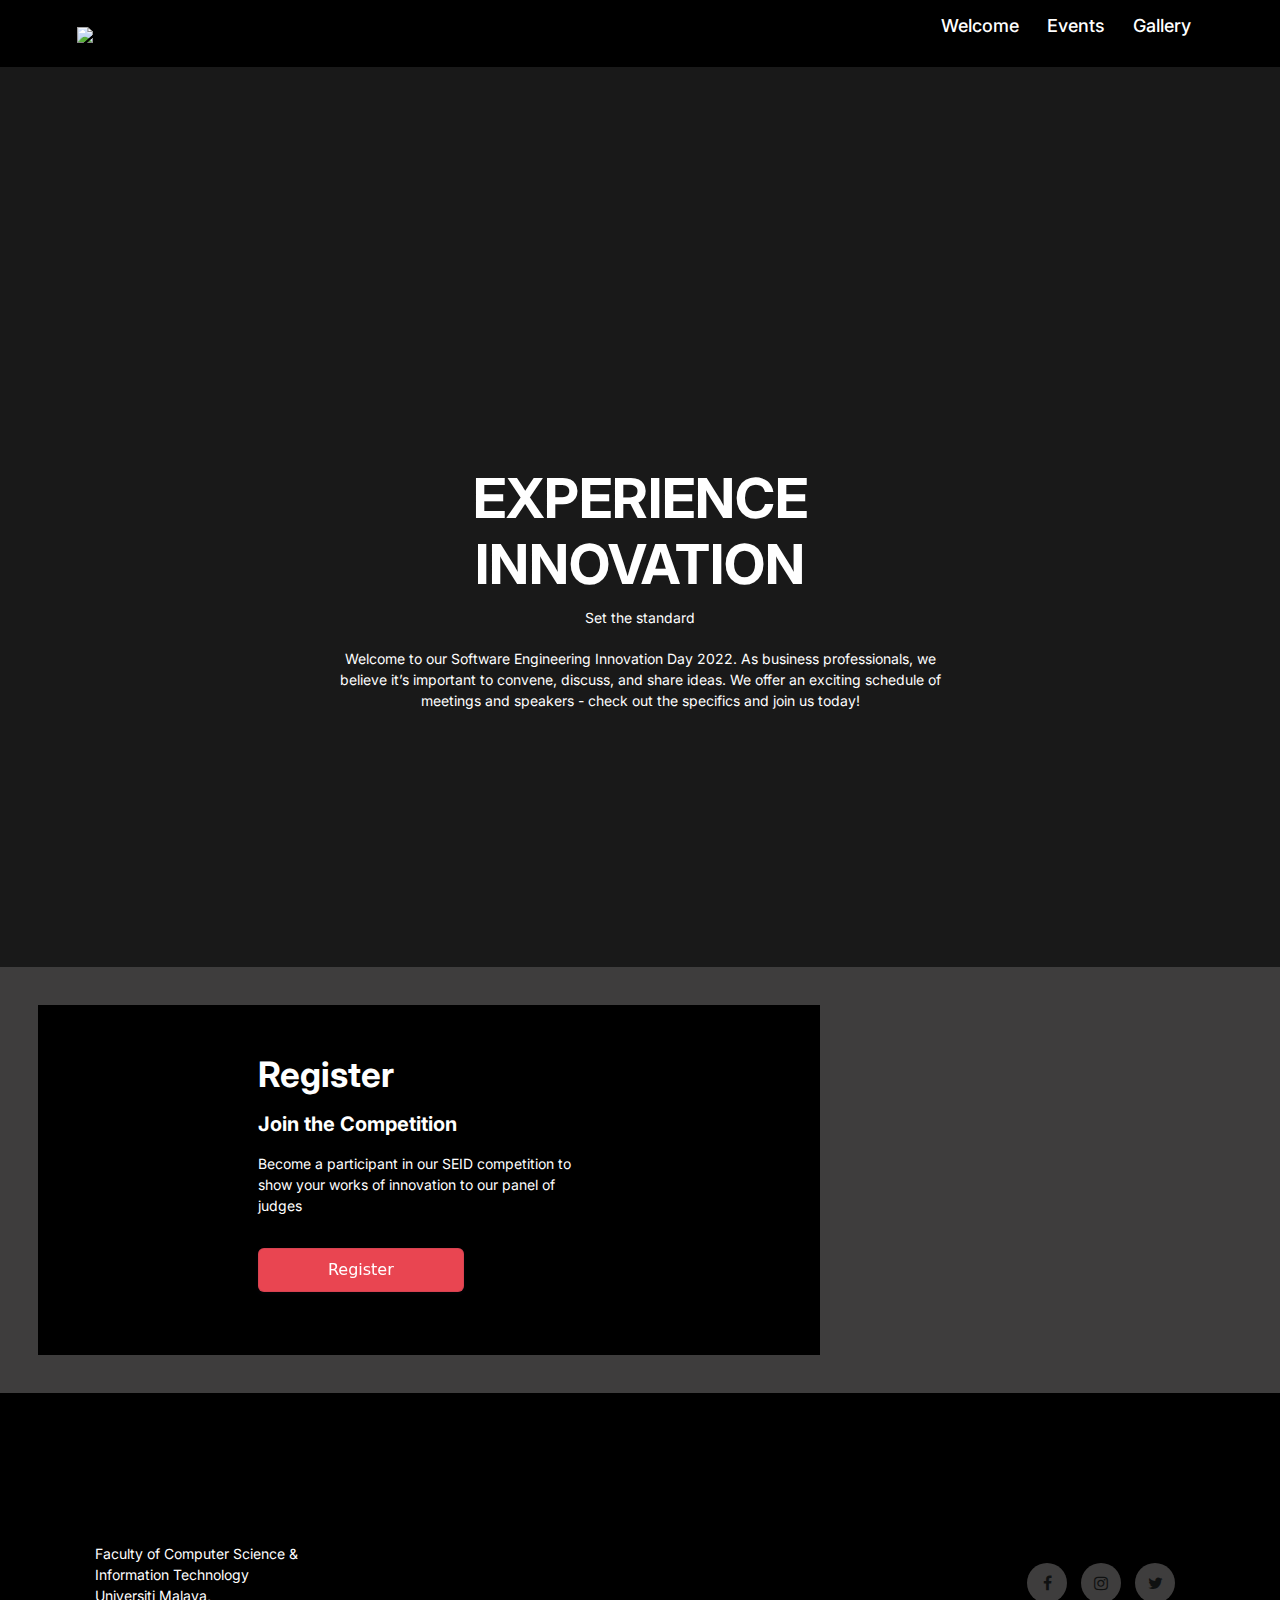
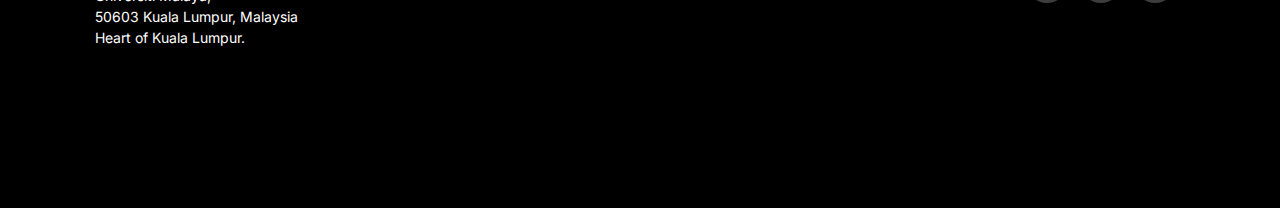
==== index.html @ cb4e9b42 "first commit" ====
<!DOCTYPE html>
<html lang="en">
<head>
    <!-- Required meta tags -->
    <meta charset="UTF-8">
    <meta http-equiv="X-UA-Compatible" content="IE=edge">
    <meta name="viewport" content="width=device-width, initial-scale=1.0, shrink-to-fit=no">
    
    <!-- Bootstrap CSS -->
    <link rel="stylesheet" href="https://cdn.jsdelivr.net/npm/bootstrap@4.3.1/dist/css/bootstrap.min.css" integrity="sha384-ggOyR0iXCbMQv3Xipma34MD+dH/1fQ784/j6cY/iJTQUOhcWr7x9JvoRxT2MZw1T" crossorigin="anonymous">
    
   <!-- local CSS -->
    <link rel="stylesheet" href="style\styles.css" type="text/css">

    <!-- Flickity CSS -->
    <link rel="stylesheet" href="https://unpkg.com/flickity@2/dist/flickity.min.css">

    <!-- Fonts -->

    <!-- Open Sans for body font -->
    <link href="https://fonts.googleapis.com/css?family=Open+Sans:300,400,400i,600,700,800" rel="stylesheet" />
    <!-- Montserrat for title -->
    <link href="https://fonts.googleapis.com/css?family=Montserrat" rel="stylesheet" />
    <!--Space mono for body-->
    <link href="https://fonts.googleapis.com/css2?family=Space+Mono&display=swap" rel="stylesheet">

    <link rel="stylesheet" href="font-awesome-4.7.0\font-awesome-4.7.0\css\font-awesome.min.css">
    <link rel="stylesheet" href=
    "https://cdnjs.cloudflare.com/ajax/libs/font-awesome/4.7.0/css/font-awesome.min.css" />
      

    <!---Favicon link-->
    <link rel="apple-touch-icon" sizes="180x180" href="/favicon/apple-touch-icon.png">
    <link rel="icon" type="image/png" sizes="32x32" href="/favicon/favicon-32x32.png">
    <link rel="icon" type="image/png" sizes="16x16" href="/favicon/favicon-16x16.png">
    <link rel="manifest" href="/favicon/site.webmanifest">
    <link rel="mask-icon" href="/favicon/safari-pinned-tab.svg" color="#5bbad5">
    <meta name="msapplication-TileColor" content="#da532c">
    <meta name="theme-color" content="#ffffff">

    
    
    <title> SEID 2022</title>
    
</head>


<script src="https://code.jquery.com/jquery-1.10.2.js"></script>
<body>

    <!--Navigation bar-->
    <div id="nav-placeholder">

    </div>

    <script>
    $(function(){
    $("#nav-placeholder").load("barnav.html");
    });
    </script>



    <!--Start Header-->
    <header id="header">

<!--         
        <div class="video-background" >
            <div class="video-foreground" id="player" >
              <iframe  src="https://www.youtube.com/embed/3aXjVqc4GeE?autoplay=1&loop=1&mute=1" frameborder="0" allowfullscreen></iframe>
            </div>
        </div> -->

 
     
    <div class="header-image">
        <object data="" type=""></object>
    </div>
        <div class="hero-banner">


           <h1>EXPERIENCE INNOVATION</h1>
            <p>Set the standard</p>
            <p>Welcome to our Software Engineering Innovation Day 2022. As business professionals, we believe it’s important to convene, discuss, and share ideas. We offer an exciting schedule of meetings and speakers - check out the specifics and join us today!</p>
            
        </div>
    
            
        
    </header>

    

    <!--register section-->
    <section>
        <div class="container-register">
            <div class="row-register">
                
                    <div class="register-col1">
                        <div class="register-content">
                            <h2>Register</h2>
                            <h3>Join the Competition</h3>
                            <p>Become a participant in our SEID competition to show your works of innovation to our panel of judges</p>
        
                            <button>Register</button>
                        </div>
                        <div>
                            
                        </div>
                   

                    </div>
                    

              
               
                    <div class="register-col2">
                        <object data="" type=""></object>
                    </div>
                   
                    

                

            </div>
        </div>
    </section>






   <!--footer section-->
   <footer>

  
    <div id="footer-placeholder">

    </div>

    <script>
    $(function(){
    $("#footer-placeholder").load("footer.html");
    });
    </script>

  


    <!-- Optional JavaScript -->
    <!-- jQuery first, then Popper.js, then Bootstrap JS -->
    <script src="https://cdnjs.cloudflare.com/ajax/libs/jquery/3.5.1/jquery.min.js" integrity="sha512-bLT0Qm9VnAYZDflyKcBaQ2gg0hSYNQrJ8RilYldYQ1FxQYoCLtUjuuRuZo+fjqhx/qtq/1itJ0C2ejDxltZVFg==" crossorigin="anonymous"></script>
    <script src="https://cdn.jsdelivr.net/npm/popper.js@1.14.7/dist/umd/popper.min.js" integrity="sha384-UO2eT0CpHqdSJQ6hJty5KVphtPhzWj9WO1clHTMGa3JDZwrnQq4sF86dIHNDz0W1" crossorigin="anonymous"></script>
    <script src="https://cdn.jsdelivr.net/npm/bootstrap@4.3.1/dist/js/bootstrap.min.js" integrity="sha384-JjSmVgyd0p3pXB1rRibZUAYoIIy6OrQ6VrjIEaFf/nJGzIxFDsf4x0xIM+B07jRM" crossorigin="anonymous"></script>
    <!-- Flickity JavaScript -->
    <script src="https://unpkg.com/flickity@2/dist/flickity.pkgd.min.js"></script>
    <!-- External JavaScript -->
    <script src="index.js"></script>
    <!--JavaScript to toggle menu-->
    <script>
        // Function to show nav menu
        var navLinks = document.getElementById("navLinks");

        function showMenu() {
            navLinks.style.right = "0";
        }
        function hideMenu() {
            navLinks.style.right = "-300px";
        }

      
    
       

        

       
    </script>
    
</body>
</html>
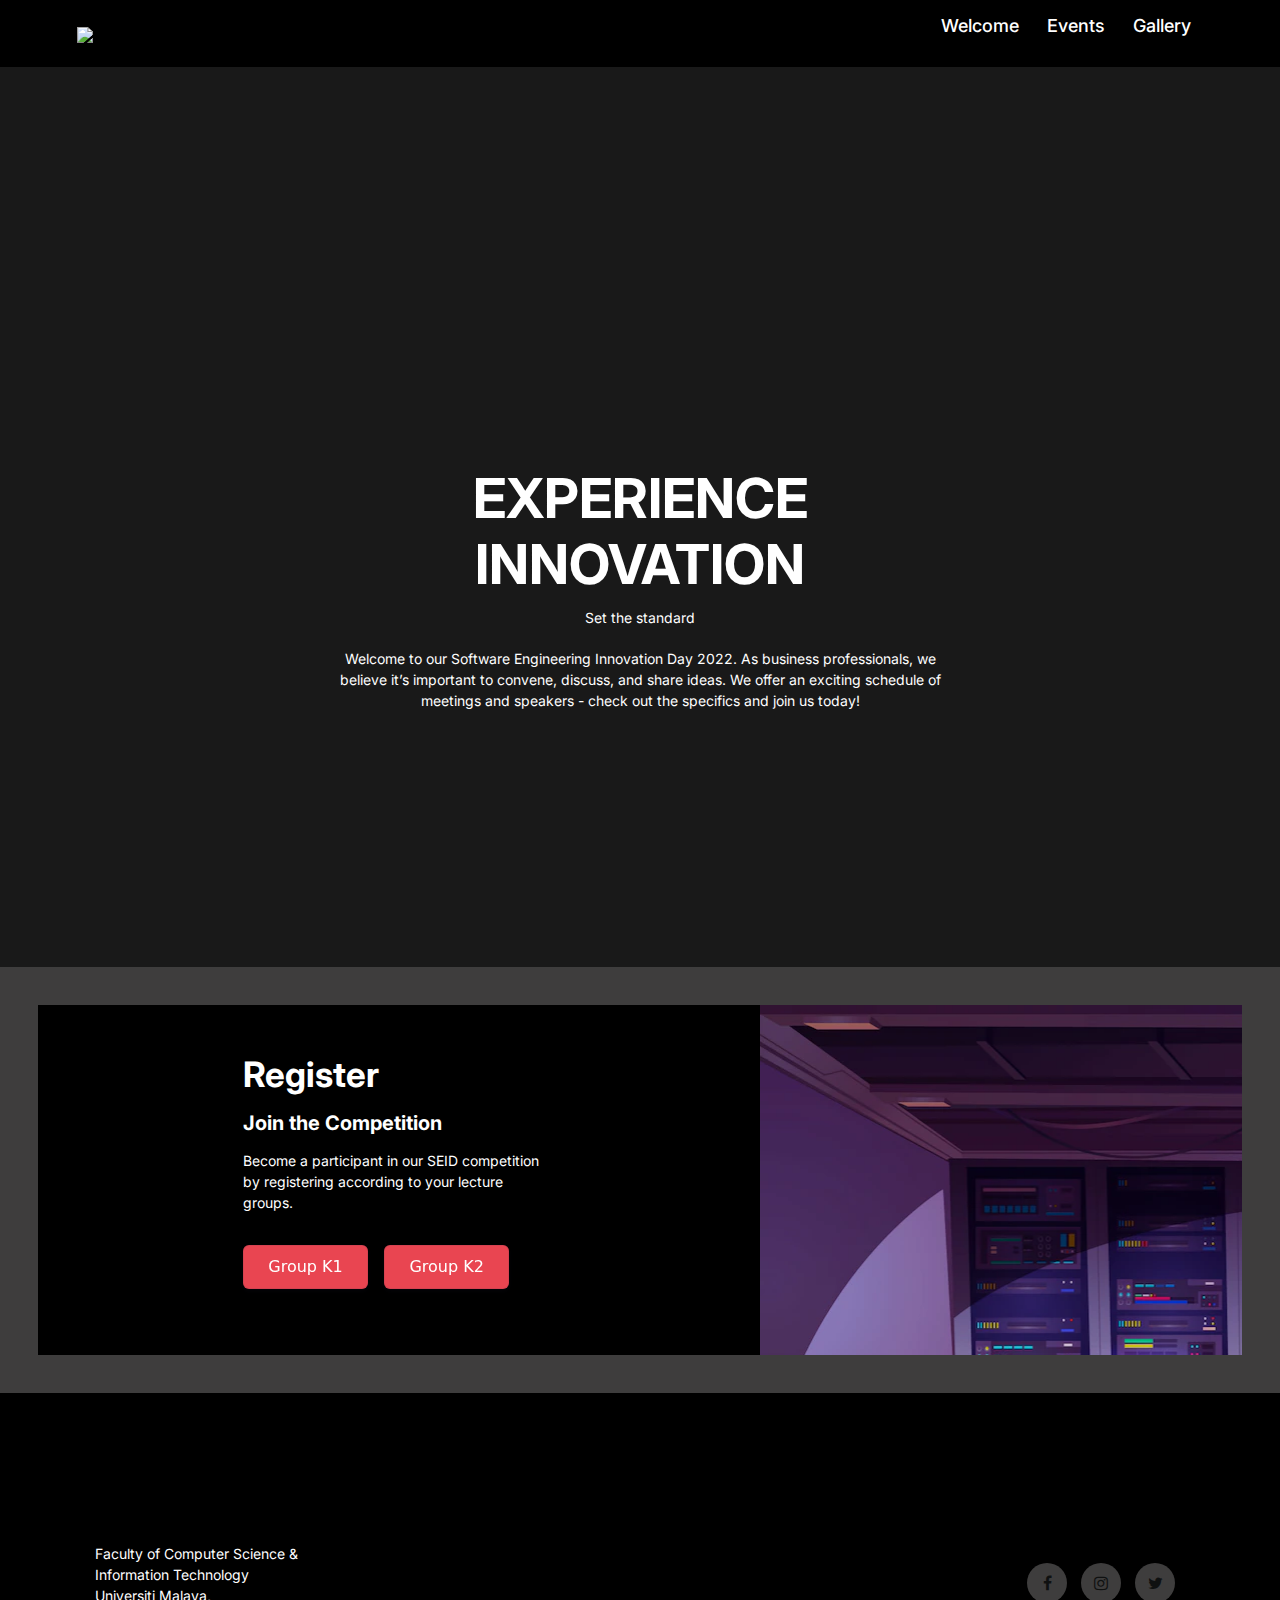
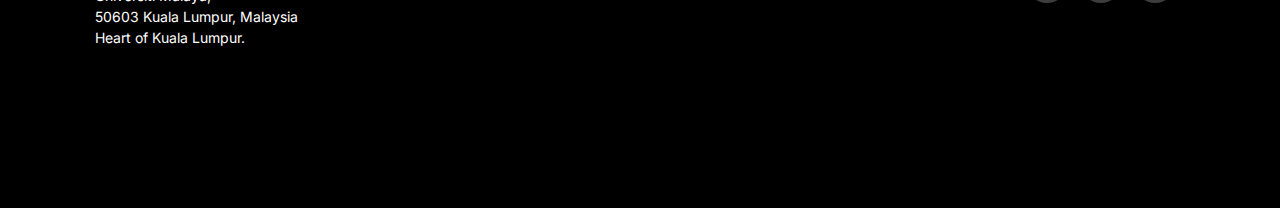
==== commit eb10bad4: "master" ====
--- a/index.html
+++ b/index.html
@@ -64,12 +64,7 @@
     <!--Start Header-->
     <header id="header">
 
-<!--         
-        <div class="video-background" >
-            <div class="video-foreground" id="player" >
-              <iframe  src="https://www.youtube.com/embed/3aXjVqc4GeE?autoplay=1&loop=1&mute=1" frameborder="0" allowfullscreen></iframe>
-            </div>
-        </div> -->
+
 
  
      
@@ -100,13 +95,23 @@
                         <div class="register-content">
                             <h2>Register</h2>
                             <h3>Join the Competition</h3>
-                            <p>Become a participant in our SEID competition to show your works of innovation to our panel of judges</p>
-        
-                            <button>Register</button>
-                        </div>
-                        <div>
+                            <p>Become a participant in our SEID competition by registering according to your lecture groups.
+                            </p>
+                           
+                            <div class="action-btn">
+                                <button>Group K1</button>
+                                <button>Group K2</button>
+                             
+    
+                            </div>
+                            
+                            
+                           
+                         
                             
                         </div>
+                       
+                       
                    
 
                     </div>
@@ -123,8 +128,16 @@
                 
 
             </div>
+      
         </div>
+       
+    
+    
     </section>
+
+    
+
+    
 
 
 
@@ -158,25 +171,7 @@
     <!-- External JavaScript -->
     <script src="index.js"></script>
     <!--JavaScript to toggle menu-->
-    <script>
-        // Function to show nav menu
-        var navLinks = document.getElementById("navLinks");
-
-        function showMenu() {
-            navLinks.style.right = "0";
-        }
-        function hideMenu() {
-            navLinks.style.right = "-300px";
-        }
-
-      
     
-       
-
-        
-
-       
-    </script>
     
 </body>
 </html>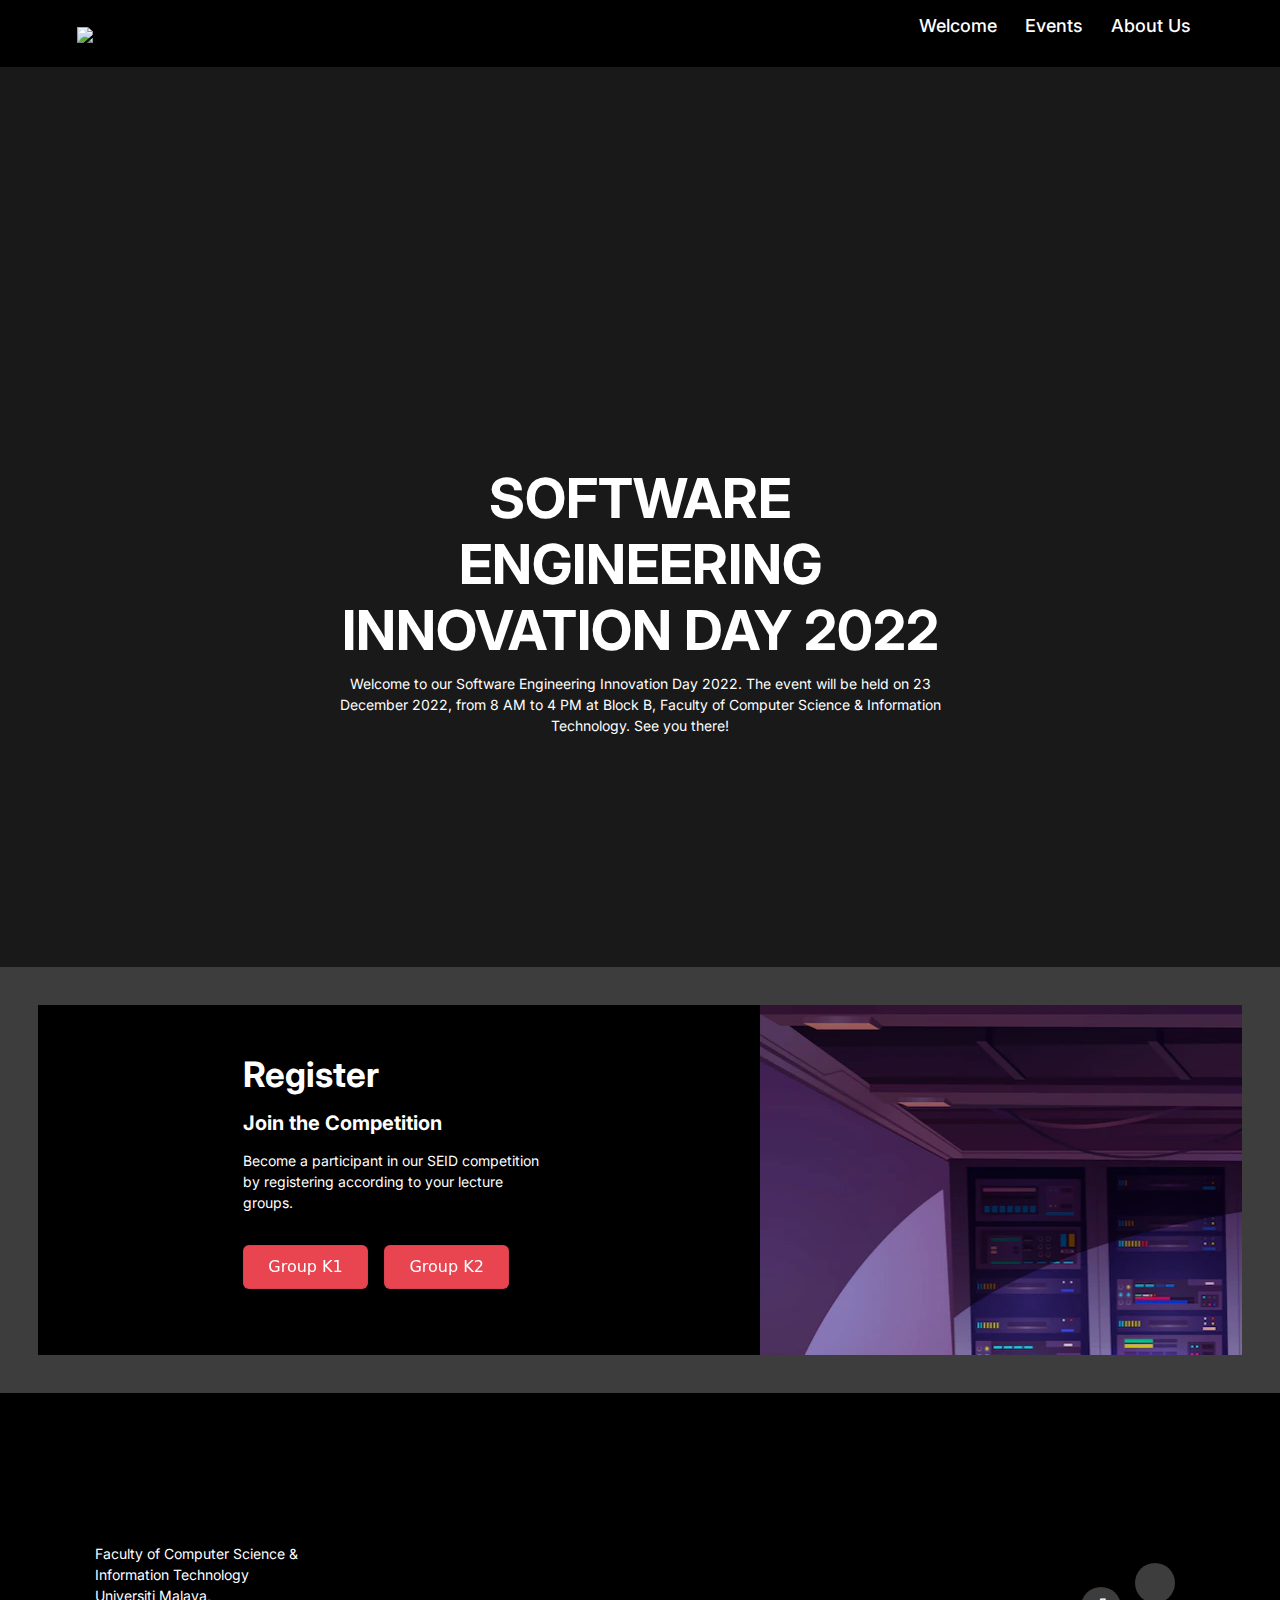
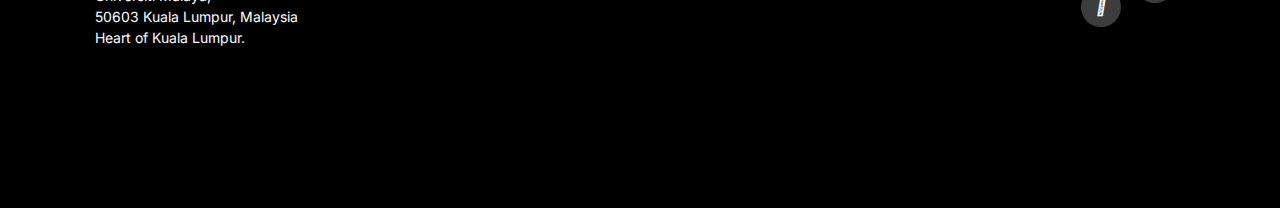
==== commit 09d442d8: "added meet the team" ====
--- a/index.html
+++ b/index.html
@@ -74,9 +74,9 @@
         <div class="hero-banner">
 
 
-           <h1>EXPERIENCE INNOVATION</h1>
-            <p>Set the standard</p>
-            <p>Welcome to our Software Engineering Innovation Day 2022. As business professionals, we believe it’s important to convene, discuss, and share ideas. We offer an exciting schedule of meetings and speakers - check out the specifics and join us today!</p>
+           <h1>SOFTWARE ENGINEERING INNOVATION DAY 2022</h1>
+            <!-- <p>23.12.2022 | 8AM-4PM | Block B, FSKTM</p> -->
+            <p>Welcome to our Software Engineering Innovation Day 2022. The event will be held on 23 December 2022, from 8 AM to 4 PM at Block B, Faculty of Computer Science & Information Technology. See you there!</p>
             
         </div>
     
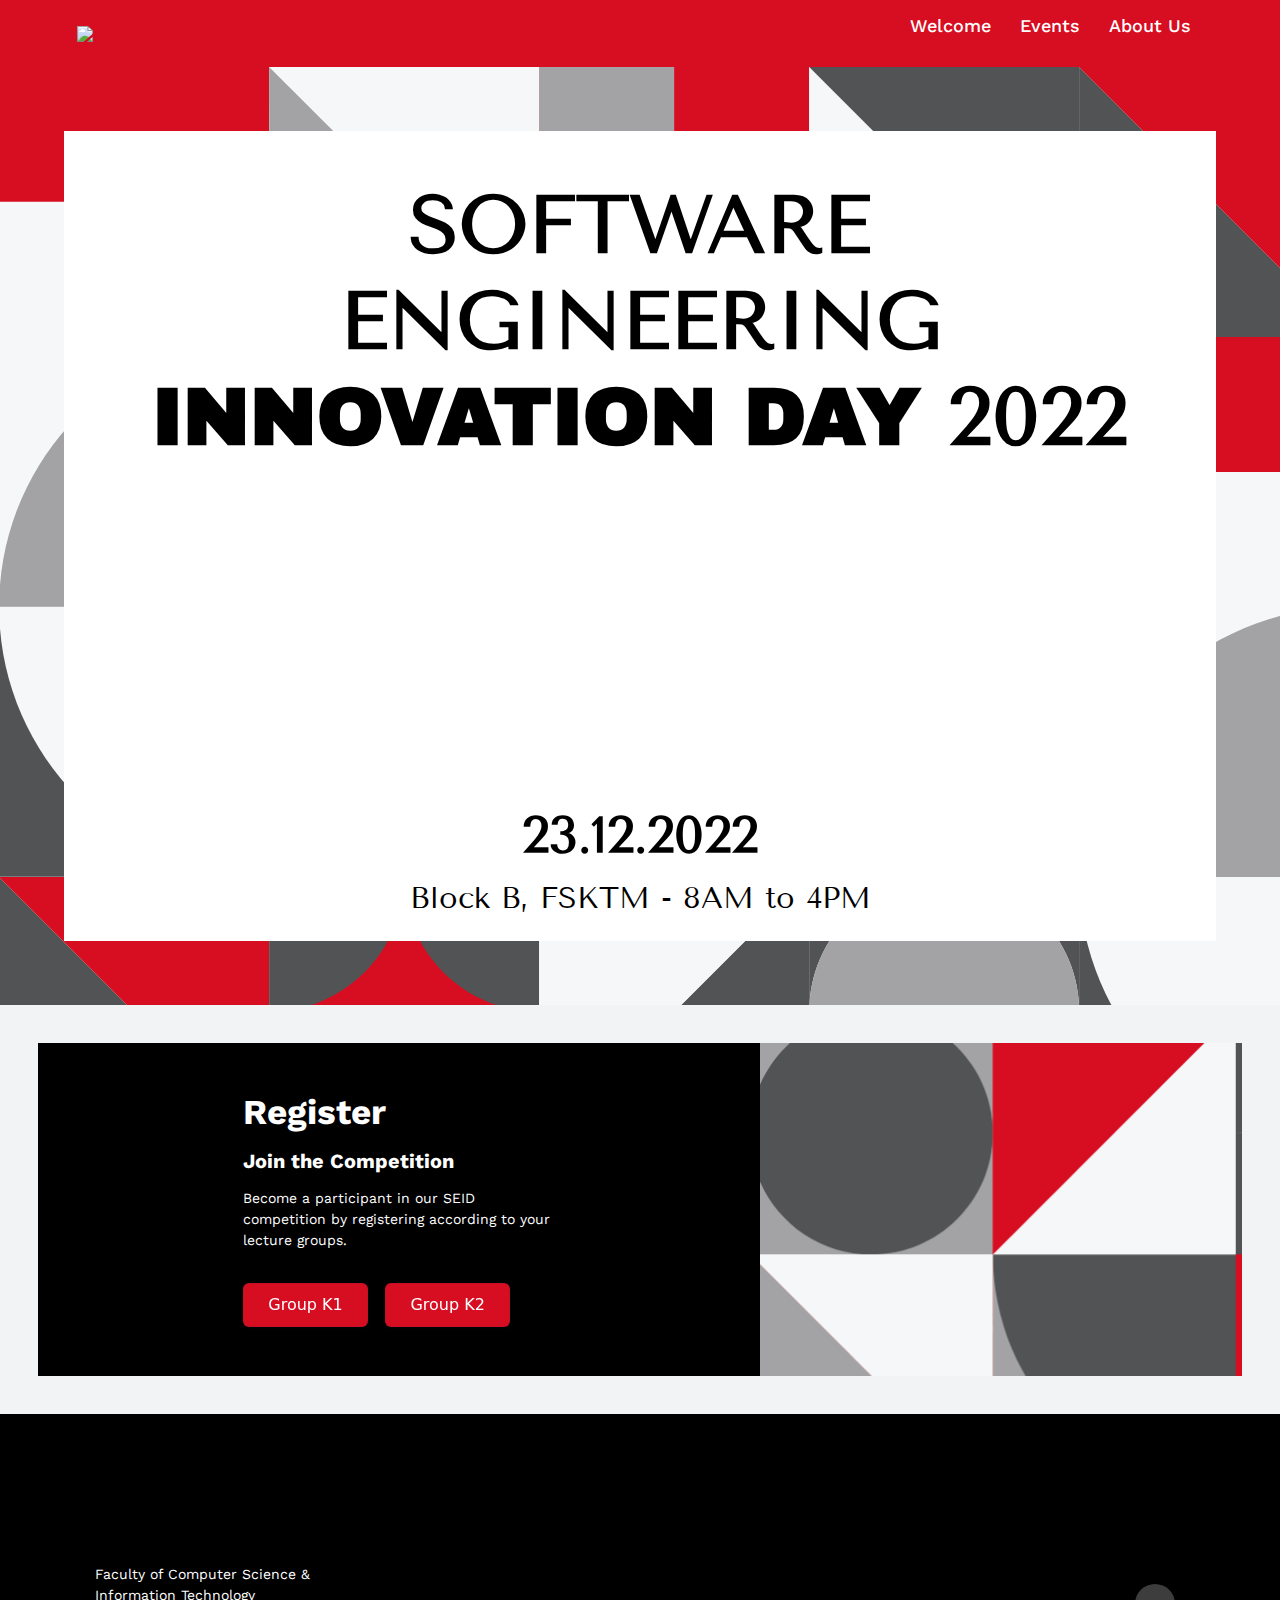
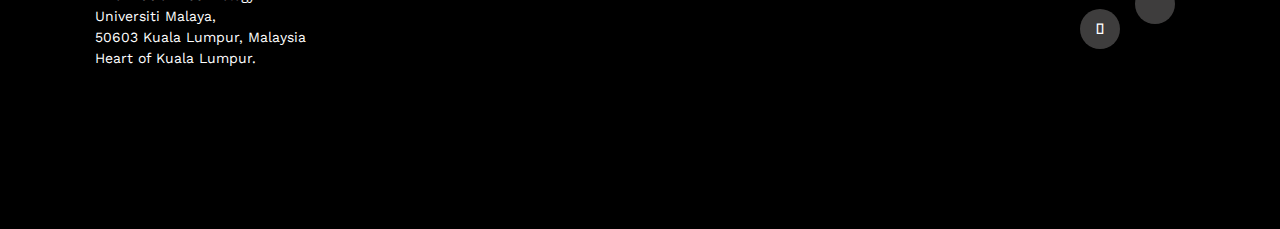
==== commit 9e9099a2: "fixed the welcome page" ====
--- a/index.html
+++ b/index.html
@@ -63,27 +63,35 @@
 
     <!--Start Header-->
     <header id="header">
+       
+       
 
 
 
  
      
-    <div class="header-image">
+    <!-- <div class="header-image">
         <object data="" type=""></object>
-    </div>
+    </div> -->
+  
         <div class="hero-banner">
+            <h1>SOFTWARE ENGINEERING <span>INNOVATION DAY</span> 2022</h1>
+            <div class="bottom">
+                <h2>23.12.2022</h2>
+                <p>Block B, FSKTM  - 8AM to 4PM</p>
+                
+            </div>
+           
 
 
-           <h1>SOFTWARE ENGINEERING INNOVATION DAY 2022</h1>
-            <!-- <p>23.12.2022 | 8AM-4PM | Block B, FSKTM</p> -->
-            <p>Welcome to our Software Engineering Innovation Day 2022. The event will be held on 23 December 2022, from 8 AM to 4 PM at Block B, Faculty of Computer Science & Information Technology. See you there!</p>
-            
-        </div>
-    
+        
+        </div> 
+       
+       
             
         
     </header>
-
+   
     
 
     <!--register section-->
@@ -99,8 +107,8 @@
                             </p>
                            
                             <div class="action-btn">
-                                <button>Group K1</button>
-                                <button>Group K2</button>
+                                <button onclick="window.location.href='https://forms.gle/bHwofZmN3VHL6R886';">Group K1</button>
+                                <button onclick="window.location.href ='https://forms.gle/3xpLoxiLUD9rTtiP7 ';">Group K2</button>
                              
     
                             </div>
